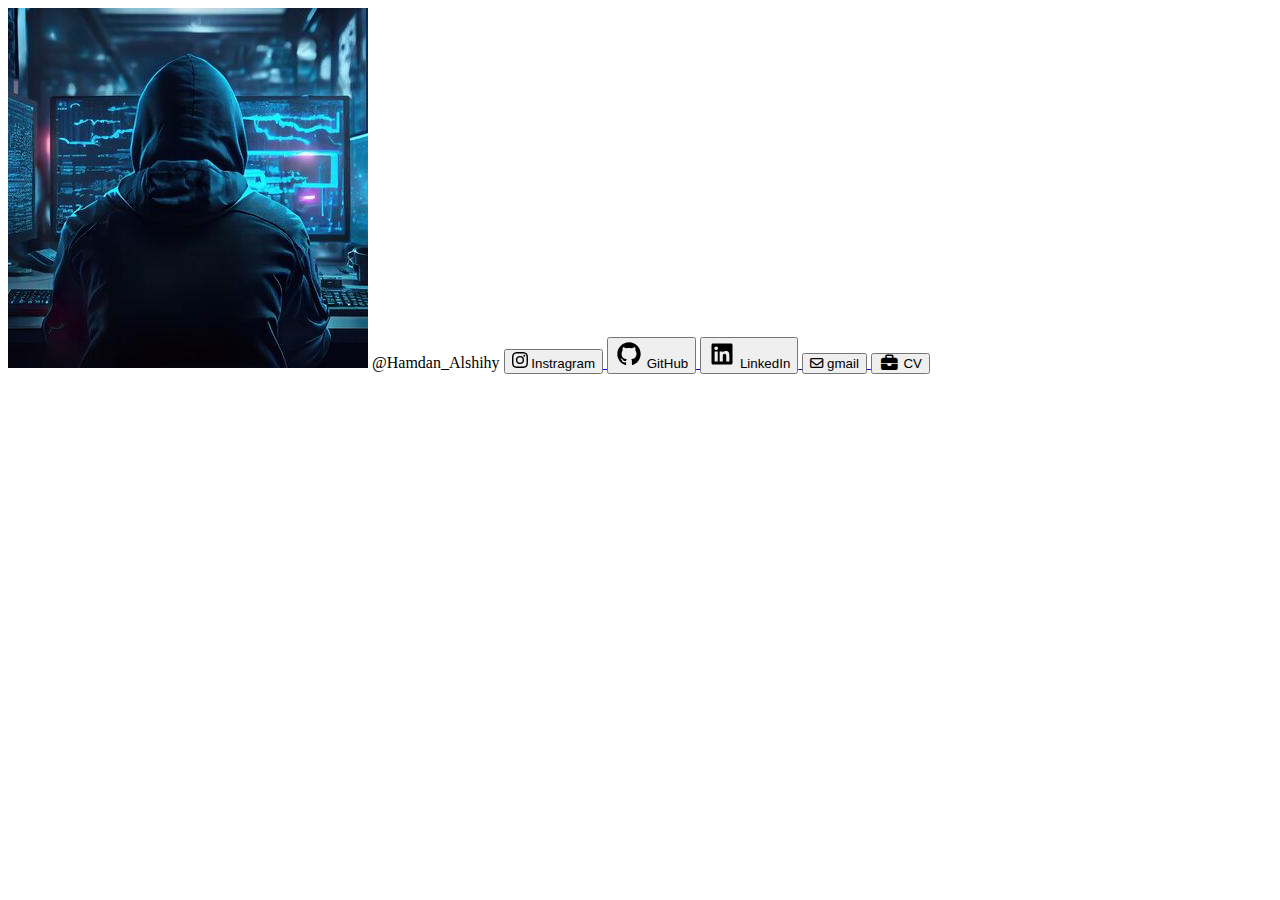
==== index.html @ 9cc27f08 "Update and rename profile.html to index.html" ====
<!DOCTYPE html>
<html lang="en">

<head>
    <meta charset="UTF-8">
    <meta name="viewport" content="width=device-width, initial-scale=1.0">
    <title>Interactive ECG Chart Example</title>
    <link href="https://fonts.googleapis.com/css2?family=Fira+Code&display=swap" rel="stylesheet">
    <link rel="stylesheet" href="https://cdnjs.cloudflare.com/ajax/libs/font-awesome/6.7.2/css/all.min.css"
        integrity="sha512-Evv84Mr4kqVGRNSgIGL/F/aIDqQb7xQ2vcrdIwxfjThSH8CSR7PBEakCr51Ck+w+/U6swU2Im1vVX0SVk9ABhg=="
        crossorigin="anonymous" referrerpolicy="no-referrer" />
    
    <link rel="stylesheet" href="index.css"/>
</head>


<body>
    <img class=image src="hacking.jpg" alt="">

    <span class="username">@Hamdan_Alshihy</span>
    <!-- Instragram -->
    <a href="https://www.instagram.com/ha3___2004">
        <button class="instragram">
            <svg viewBox="0 0 16 16" class="bi bi-instagram" fill="currentColor" height="16" width="16"
                xmlns="http://www.w3.org/2000/svg">
                <path
                    d="M8 0C5.829 0 5.556.01 4.703.048 3.85.088 3.269.222 2.76.42a3.917 3.917 0 0 0-1.417.923A3.927 3.927 0 0 0 .42 2.76C.222 3.268.087 3.85.048 4.7.01 5.555 0 5.827 0 8.001c0 2.172.01 2.444.048 3.297.04.852.174 1.433.372 1.942.205.526.478.972.923 1.417.444.445.89.719 1.416.923.51.198 1.09.333 1.942.372C5.555 15.99 5.827 16 8 16s2.444-.01 3.298-.048c.851-.04 1.434-.174 1.943-.372a3.916 3.916 0 0 0 1.416-.923c.445-.445.718-.891.923-1.417.197-.509.332-1.09.372-1.942C15.99 10.445 16 10.173 16 8s-.01-2.445-.048-3.299c-.04-.851-.175-1.433-.372-1.941a3.926 3.926 0 0 0-.923-1.417A3.911 3.911 0 0 0 13.24.42c-.51-.198-1.092-.333-1.943-.372C10.443.01 10.172 0 7.998 0h.003zm-.717 1.442h.718c2.136 0 2.389.007 3.232.046.78.035 1.204.166 1.486.275.373.145.64.319.92.599.28.28.453.546.598.92.11.281.24.705.275 1.485.039.843.047 1.096.047 3.231s-.008 2.389-.047 3.232c-.035.78-.166 1.203-.275 1.485a2.47 2.47 0 0 1-.599.919c-.28.28-.546.453-.92.598-.28.11-.704.24-1.485.276-.843.038-1.096.047-3.232.047s-2.39-.009-3.233-.047c-.78-.036-1.203-.166-1.485-.276a2.478 2.478 0 0 1-.92-.598 2.48 2.48 0 0 1-.6-.92c-.109-.281-.24-.705-.275-1.485-.038-.843-.046-1.096-.046-3.233 0-2.136.008-2.388.046-3.231.036-.78.166-1.204.276-1.486.145-.373.319-.64.599-.92.28-.28.546-.453.92-.598.282-.11.705-.24 1.485-.276.738-.034 1.024-.044 2.515-.045v.002zm4.988 1.328a.96.96 0 1 0 0 1.92.96.96 0 0 0 0-1.92zm-4.27 1.122a4.109 4.109 0 1 0 0 8.217 4.109 4.109 0 0 0 0-8.217zm0 1.441a2.667 2.667 0 1 1 0 5.334 2.667 2.667 0 0 1 0-5.334z">
                </path>
            </svg>
            <span>Instragram</span>
        </button>
    </a>



    <!-- GitHub -->
    <a href="https://github.com/ha897">
        <button class="github">
            <svg viewBox="0 0 24 24" fill="currentColor" height="28" width="28" xmlns="http://www.w3.org/2000/svg">
                <path
                    d="M12.001 2C6.47598 2 2.00098 6.475 2.00098 12C2.00098 16.425 4.86348 20.1625 8.83848 21.4875C9.33848 21.575 9.52598 21.275 9.52598 21.0125C9.52598 20.775 9.51348 19.9875 9.51348 19.15C7.00098 19.6125 6.35098 18.5375 6.15098 17.975C6.03848 17.6875 5.55098 16.8 5.12598 16.5625C4.77598 16.375 4.27598 15.9125 5.11348 15.9C5.90098 15.8875 6.46348 16.625 6.65098 16.925C7.55098 18.4375 8.98848 18.0125 9.56348 17.75C9.65098 17.1 9.91348 16.6625 10.201 16.4125C7.97598 16.1625 5.65098 15.3 5.65098 11.475C5.65098 10.3875 6.03848 9.4875 6.67598 8.7875C6.57598 8.5375 6.22598 7.5125 6.77598 6.1375C6.77598 6.1375 7.61348 5.875 9.52598 7.1625C10.326 6.9375 11.176 6.825 12.026 6.825C12.876 6.825 13.726 6.9375 14.526 7.1625C16.4385 5.8625 17.276 6.1375 17.276 6.1375C17.826 7.5125 17.476 8.5375 17.376 8.7875C18.0135 9.4875 18.401 10.375 18.401 11.475C18.401 15.3125 16.0635 16.1625 13.8385 16.4125C14.201 16.725 14.5135 17.325 14.5135 18.2625C14.5135 19.6 14.501 20.675 14.501 21.0125C14.501 21.275 14.6885 21.5875 15.1885 21.4875C19.259 20.1133 21.9999 16.2963 22.001 12C22.001 6.475 17.526 2 12.001 2Z">
                </path>
            </svg>
            <span>GitHub</span>
        </button>
    </a>

    <!-- LinkedIn -->
    <a href="https://www.linkedin.com/in/hamdan-al-shihi/">
        <button class="linkedin">
            <svg xmlns="http://www.w3.org/2000/svg" width="28" height="28" fill="currentColor" class="bi bi-twitter"
                viewBox="0 0 24 24">
                <path
                    d="M18.3362 18.339H15.6707V14.1622C15.6707 13.1662 15.6505 11.8845 14.2817 11.8845C12.892 11.8845 12.6797 12.9683 12.6797 14.0887V18.339H10.0142V9.75H12.5747V10.9207H12.6092C12.967 10.2457 13.837 9.53325 15.1367 9.53325C17.8375 9.53325 18.337 11.3108 18.337 13.6245V18.339H18.3362ZM7.00373 8.57475C6.14573 8.57475 5.45648 7.88025 5.45648 7.026C5.45648 6.1725 6.14648 5.47875 7.00373 5.47875C7.85873 5.47875 8.55173 6.1725 8.55173 7.026C8.55173 7.88025 7.85798 8.57475 7.00373 8.57475ZM8.34023 18.339H5.66723V9.75H8.34023V18.339ZM19.6697 3H4.32923C3.59498 3 3.00098 3.5805 3.00098 4.29675V19.7033C3.00098 20.4202 3.59498 21 4.32923 21H19.6675C20.401 21 21.001 20.4202 21.001 19.7033V4.29675C21.001 3.5805 20.401 3 19.6675 3H19.6697Z">
                </path>
            </svg>
            <span>LinkedIn</span>
        </button>
    </a>
    <!-- gmail -->
    <a href="mailto:hamdan.alshihy@gmail.com">
        <button class="gmail">
            <i class="fa-regular fa-envelope"></i>
            <span>gmail</span>
        </button>
    </a>
    <!-- cv -->
    <a href="cv.pdf">
        <button class="cv">
            <i class="fa-solid fa-briefcase fa-fw fa-lg margin-right-sm"></i>
            <span>CV</span>
        </button>
    </a>

</body>

</html>
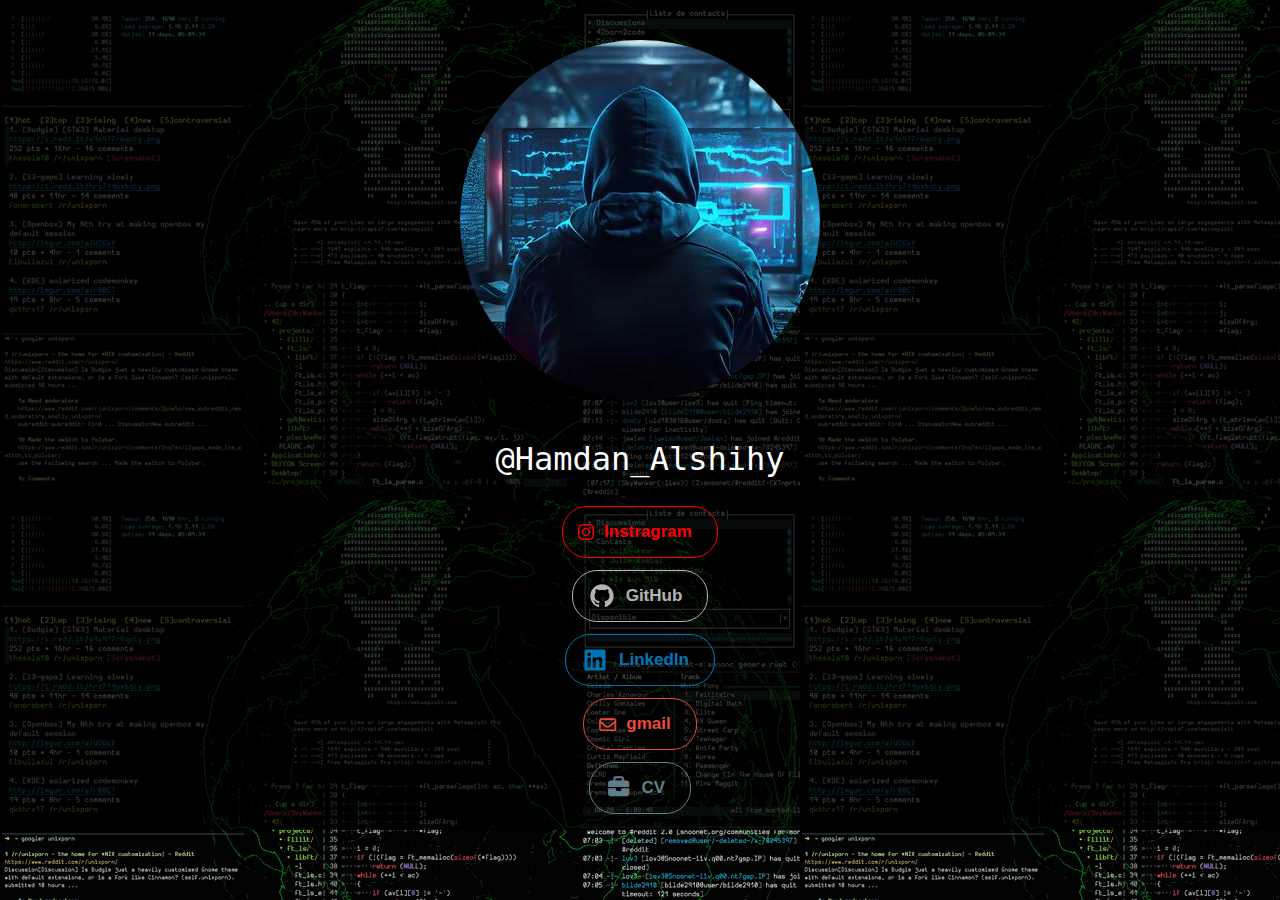
==== commit 9d3117a1: "Update index.html" ====
--- a/index.html
+++ b/index.html
@@ -34,7 +34,7 @@
 
 
     <!-- GitHub -->
-    <a href="https://github.com/ha897">
+    <a href="https://github.com/Hash2000234">
         <button class="github">
             <svg viewBox="0 0 24 24" fill="currentColor" height="28" width="28" xmlns="http://www.w3.org/2000/svg">
                 <path
--- a/index.css
+++ b/index.css
@@ -0,0 +1,175 @@
+    body {
+        background: url("background.gif");
+        position: relative;
+        margin: 0px;
+        padding: 0px;
+    }
+
+    a {
+        text-decoration: none;
+    }
+
+    body::after {
+        content: "";
+        position: absolute;
+        top: 0px;
+        right: 0px;
+        background-color: black;
+        width: 100%;
+        height: 102%;
+        opacity: 0.7;
+        z-index: -1;
+    }
+
+    @media (max-width:500px) {
+        body::after {
+            height: 100vh;
+        }
+
+    }
+
+    /*image*/
+    .image {
+        border-radius: 100%;
+        margin: auto;
+        position: relative;
+        top: 40px;
+        margin-bottom: 80px;
+        display: block;
+    }
+
+    /*username*/
+    .username {
+        display: block;
+        color: white;
+        width: fit-content;
+        font-size: xx-large;
+        margin: auto;
+        margin-bottom: 28px;
+        font-family: 'Courier Prime', monospace;
+    }
+
+    button span {
+        margin: 10px;
+    }
+
+    button::before {
+        position: absolute;
+        top: 0;
+        left: 0;
+        right: 0;
+        bottom: 0;
+        margin: auto;
+        content: '';
+        border-radius: 50%;
+        display: block;
+        width: 20em;
+        height: 20em;
+        left: -5em;
+        text-align: center;
+        transition: box-shadow 0.5s ease-out;
+        z-index: -1;
+    }
+
+    button {
+        z-index: 0;
+        background: transparent;
+        position: relative;
+        padding: 5px 15px;
+        display: flex;
+        align-items: center;
+        font-size: 17px;
+        font-weight: 600;
+        text-decoration: none;
+        cursor: pointer;
+        border-radius: 25px;
+        outline: none;
+        overflow: hidden;
+        transition: color 0.3s 0.1s ease-out;
+        text-align: center;
+        margin: auto;
+        margin-bottom: 12px;
+    }
+
+    /* instgram */
+    .instragram {
+        border: 1px solid rgb(255, 0, 0);
+        color: rgb(255, 0, 0);
+    }
+
+
+    .instragram:hover {
+        color: #fff;
+        border: 1px solid rgb(255, 0, 0);
+    }
+
+    .instragram:hover::before {
+        box-shadow: inset 0 0 0 10em rgb(255, 0, 0);
+    }
+
+
+    /* github */
+
+    .github {
+        /*
+        border: 1px solid rgb(36, 41, 46);
+        color: rgb(36, 41, 46);
+        */
+
+        border: 1px solid rgb(179, 179, 179);
+        color: rgb(179, 179, 179);
+    }
+
+    .github:hover {
+        color: #fff;
+        border: 1px solid rgb(36, 41, 46);
+
+    }
+
+    .github:hover::before {
+        box-shadow: inset 0 0 0 10em rgb(36, 41, 46);
+    }
+
+    /* LinkedIn */
+    .linkedin {
+        border: 1px solid rgb(0, 119, 181);
+        color: rgb(0, 119, 181);
+    }
+
+    .linkedin:hover {
+        color: #fff;
+        border: 1px solid rgb(0, 119, 181);
+    }
+
+    .linkedin:hover::before {
+        box-shadow: inset 0 0 0 10em rgb(0, 119, 181);
+    }
+
+    /* gmail */
+    .gmail {
+        border: 1px solid #EB493B;
+        color: #EB493B;
+    }
+
+    .gmail:hover {
+        color: #fff;
+        border: 1px solid #EB493B;
+    }
+
+    .gmail:hover::before {
+        box-shadow: inset 0 0 0 10em #EB493B;
+    }
+    /* cv */
+    .cv {
+        border: 1px solid #617d88;
+        color: #617d88;
+    }
+
+    .cv:hover {
+        color: #fff;
+        border: 1px solid #617d88;
+    }
+
+    .cv:hover::before {
+        box-shadow: inset 0 0 0 10em #617d88;
+    }
